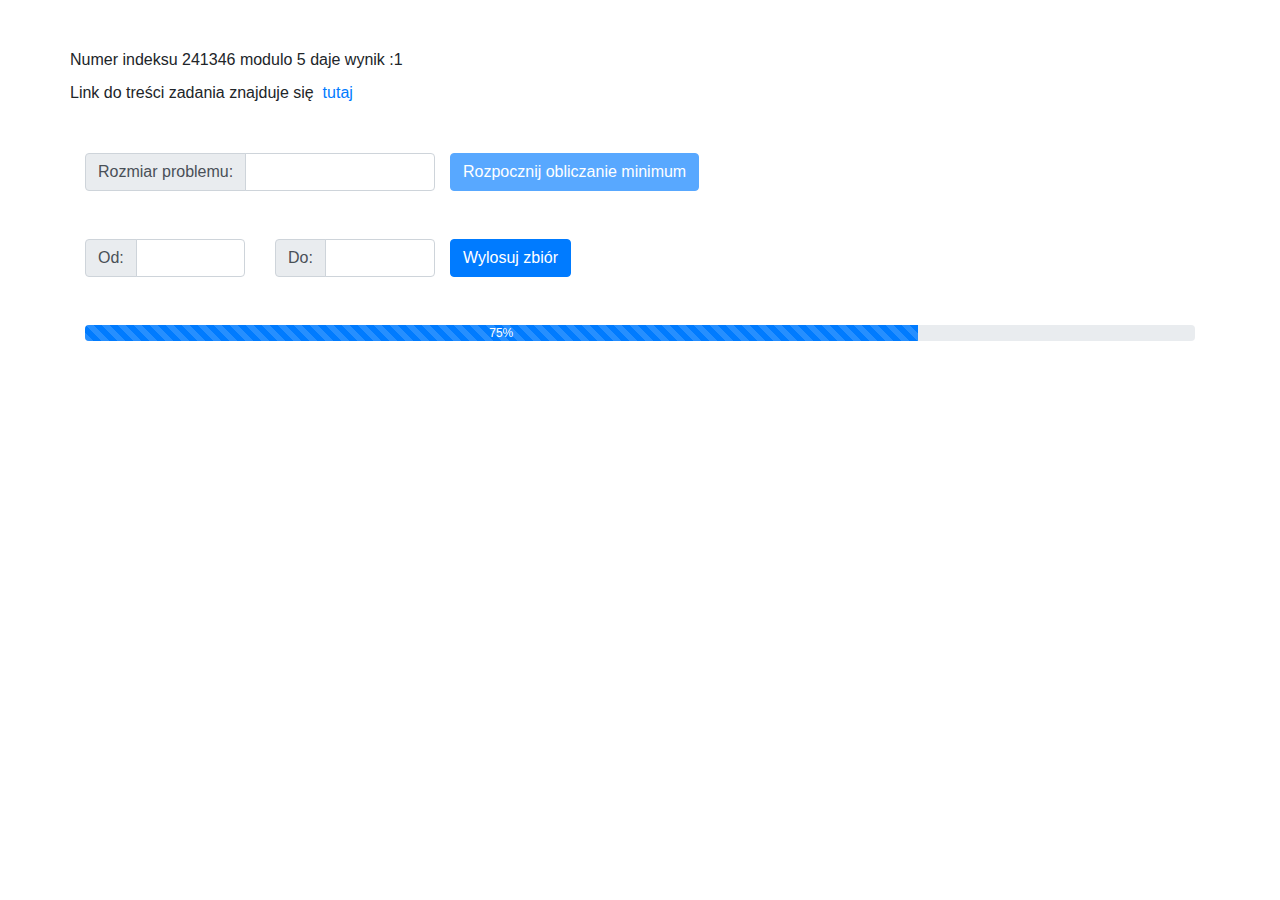
==== zad2/zad2.html @ c472755a "Initial commit" ====
<!DOCTYPE html>
<html>
    <head>
        <script src="./zad2.js"></script>
        <link rel="stylesheet" type="text/css" href="./zad2.css">
        <link rel="stylesheet" href="https://stackpath.bootstrapcdn.com/bootstrap/4.4.1/css/bootstrap.min.css" integrity="sha384-Vkoo8x4CGsO3+Hhxv8T/Q5PaXtkKtu6ug5TOeNV6gBiFeWPGFN9MuhOf23Q9Ifjh" crossorigin="anonymous">
        <title>Zad2</title>
    </head>
    <body>

        <!--Wyliczenie numeru zadania-->
        <div class="container-md mt-5 mb-5" id="exerciseNumberBlock">
            <div class="row">
                Numer indeksu 241346 modulo 5 daje wynik : <span id="exerciseNumberResult"> </span>
                <hr>
            </div>
            <div class="row">
                Link do treści zadania znajduje się <a href="https://app.codility.com/programmers/lessons/17-dynamic_programming/min_abs_sum/" target="_blank">&nbsp; tutaj</a>
            </div>
        </div>

        <!--Przyjęcie rozmiaru problemu i rozpoczęcie obliczeń-->
        <div class="container">
            <div class="row">
                <div class="input-group md-2 col-4">
                    <div class="input-group-prepend">
                        <span class="input-group-text" id="basic-addon3">Rozmiar problemu:</span>
                    </div>
                    <input type="text" class="form-control" id="basic-url" aria-describedby="basic-addon3">
                </div>
                <button type="button" class="btn btn-primary" disabled>Rozpocznij obliczanie minimum</button>
            </div>

            <!--Wybór zakresu losowanych liczb-->
            <div class="row mt-5">

                <!--Zakres od-->
                <div class="input-group md-2 col-2">
                    <div class="input-group-prepend">
                        <span class="input-group-text" id="basic-addon3">Od:</span>
                    </div>
                    <input class="form-control" type="number" id="quantity" name="quantity" min="1" max="5">
                </div>

                <!--Zakres do-->
                <div class="input-group md-2 col-2">
                    <div class="input-group-prepend">
                        <span class="input-group-text" id="basic-addon3">Do:</span>
                    </div>
                    <input class="form-control" type="number" id="quantity" name="quantity" min="1" max="5">
                </div>

                <button type="button" class="btn btn-primary mr-2">Wylosuj zbiór</button>

            </div>
        </div>


        <!--Pasek postępu-->
        <div class="container mt-5">
            <div class="progress">
                <div class="progress-bar progress-bar-striped progress-bar-animated" role="progressbar"  aria-valuenow="75" aria-valuemin="0" aria-valuemax="100" style="width: 75%">75%</div>
            </div>
        </div>


<!-- 
Wyliczenie 

Rozmiar problemu

Przycisk: Losuj

Uruchomić obliczanie jako worker

Zrobić progress bar -->



    </body>
</html>
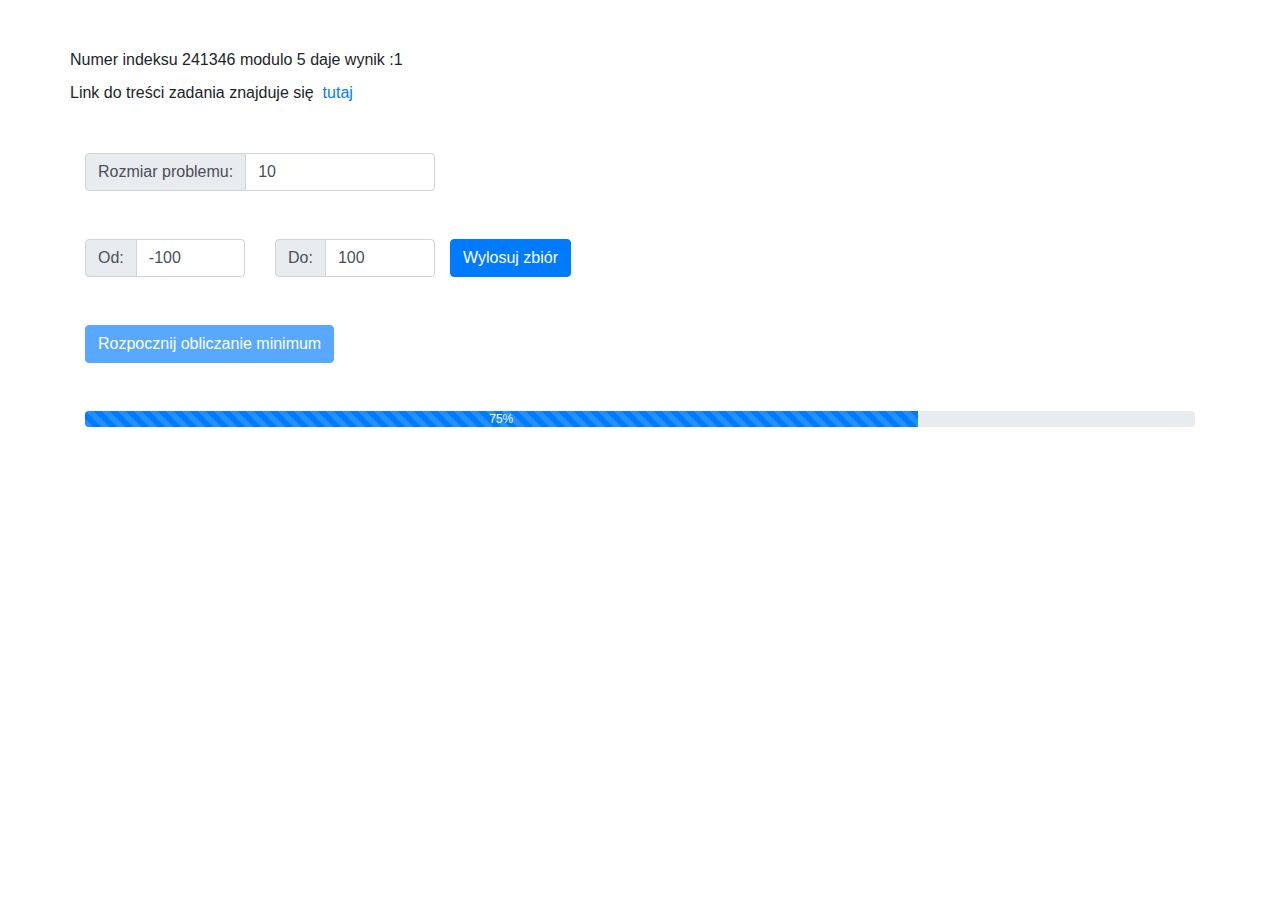
==== commit a7a41b9b: "Added general user interface for exercise numer 1 and 2" ====
--- a/zad2/zad2.html
+++ b/zad2/zad2.html
@@ -19,16 +19,18 @@
             </div>
         </div>
 
-        <!--Przyjęcie rozmiaru problemu i rozpoczęcie obliczeń-->
+        <!--Przyjęcie rozmiaru problemu i zakresów-->
         <div class="container">
+
+            <!--Rozmiar problemu-->
             <div class="row">
                 <div class="input-group md-2 col-4">
                     <div class="input-group-prepend">
                         <span class="input-group-text" id="basic-addon3">Rozmiar problemu:</span>
                     </div>
-                    <input type="text" class="form-control" id="basic-url" aria-describedby="basic-addon3">
+                    <input type="text" class="form-control" value="10" id="problemSizeValue" aria-describedby="basic-addon3">
                 </div>
-                <button type="button" class="btn btn-primary" disabled>Rozpocznij obliczanie minimum</button>
+                
             </div>
 
             <!--Wybór zakresu losowanych liczb-->
@@ -39,7 +41,7 @@
                     <div class="input-group-prepend">
                         <span class="input-group-text" id="basic-addon3">Od:</span>
                     </div>
-                    <input class="form-control" type="number" id="quantity" name="quantity" min="1" max="5">
+                    <input class="form-control" type="number" value="-100" id="minNumberValue" name="quantity" min="-100" max="0">
                 </div>
 
                 <!--Zakres do-->
@@ -47,12 +49,25 @@
                     <div class="input-group-prepend">
                         <span class="input-group-text" id="basic-addon3">Do:</span>
                     </div>
-                    <input class="form-control" type="number" id="quantity" name="quantity" min="1" max="5">
+                    <input class="form-control" type="number" value="100" id="maxNumberValue" name="quantity" min="1" max="100">
                 </div>
 
-                <button type="button" class="btn btn-primary mr-2">Wylosuj zbiór</button>
+                <button type="button" class="btn btn-primary mr-2" id="drawArrayOfNumbers">Wylosuj zbiór</button>
 
             </div>
+
+
+            <!--Rozpoczęcie obliczeń-->
+            <div class="row mt-5">
+
+                <div class="input-group col-5">
+                    <button type="button" class="btn btn-primary" disabled>Rozpocznij obliczanie minimum</button>
+
+                </div>
+
+            </div>
+            
+
         </div>
 
 
@@ -64,16 +79,14 @@
         </div>
 
 
+
+
 <!-- 
-Wyliczenie 
 
-Rozmiar problemu
-
-Przycisk: Losuj
 
 Uruchomić obliczanie jako worker
 
-Zrobić progress bar -->
+ -->
 
 
 
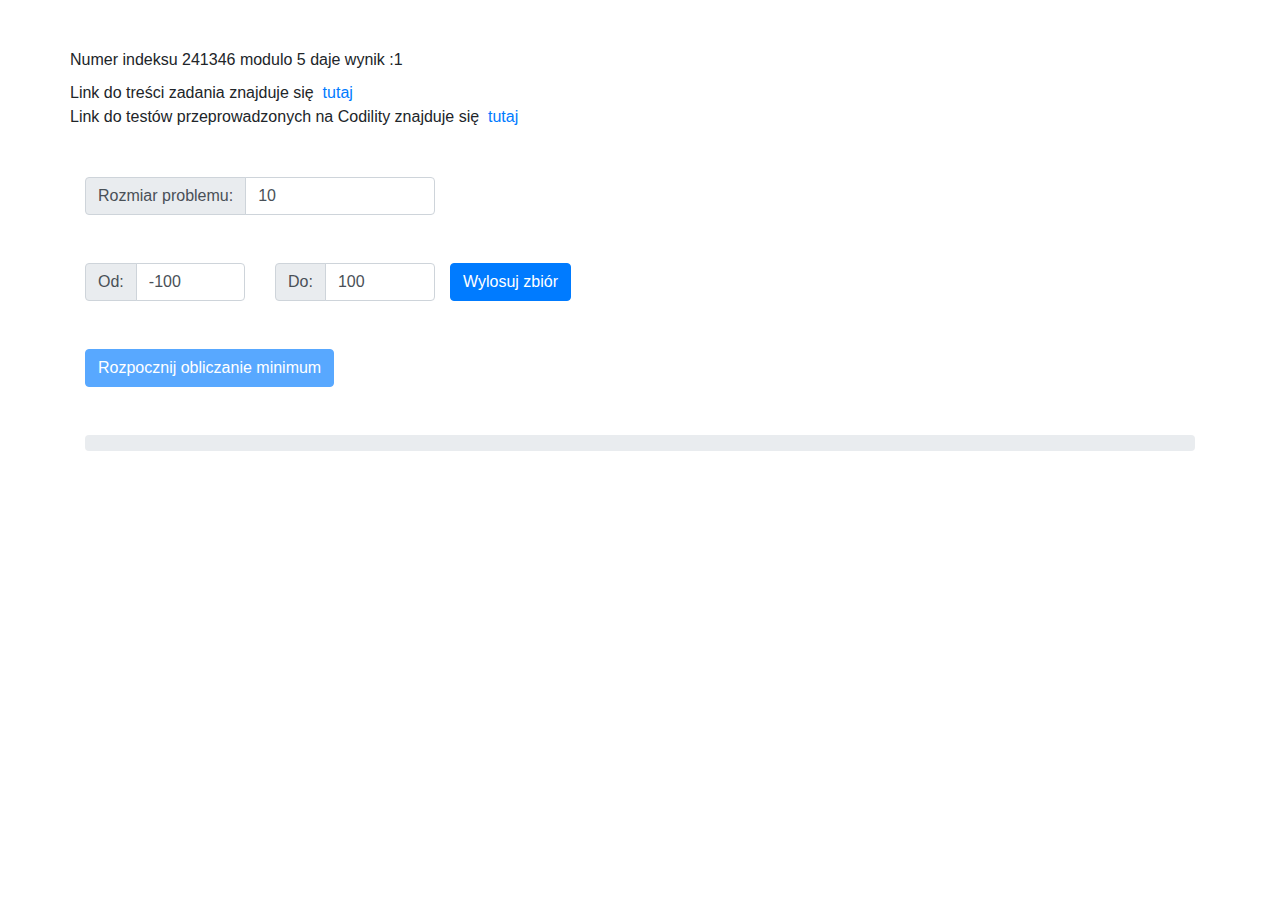
==== commit 3d77adc7: "Finished exercise number 2" ====
--- a/zad2/zad2.html
+++ b/zad2/zad2.html
@@ -1,6 +1,7 @@
 <!DOCTYPE html>
 <html>
     <head>
+        <meta charset="UTF-8">
         <script src="./zad2.js"></script>
         <link rel="stylesheet" type="text/css" href="./zad2.css">
         <link rel="stylesheet" href="https://stackpath.bootstrapcdn.com/bootstrap/4.4.1/css/bootstrap.min.css" integrity="sha384-Vkoo8x4CGsO3+Hhxv8T/Q5PaXtkKtu6ug5TOeNV6gBiFeWPGFN9MuhOf23Q9Ifjh" crossorigin="anonymous">
@@ -8,7 +9,7 @@
     </head>
     <body>
 
-        <!--Wyliczenie numeru zadania-->
+        <!--Wyliczenie numeru zadania i linki-->
         <div class="container-md mt-5 mb-5" id="exerciseNumberBlock">
             <div class="row">
                 Numer indeksu 241346 modulo 5 daje wynik : <span id="exerciseNumberResult"> </span>
@@ -16,6 +17,9 @@
             </div>
             <div class="row">
                 Link do treści zadania znajduje się <a href="https://app.codility.com/programmers/lessons/17-dynamic_programming/min_abs_sum/" target="_blank">&nbsp; tutaj</a>
+            </div>
+            <div class="row">
+                Link do testów przeprowadzonych na Codility znajduje się <a href="https://app.codility.com/c/run/trainingZ6CCYJ-Y24/" target="_blank">&nbsp; tutaj</a>
             </div>
         </div>
 
@@ -59,12 +63,10 @@
 
             <!--Rozpoczęcie obliczeń-->
             <div class="row mt-5">
-
                 <div class="input-group col-5">
-                    <button type="button" class="btn btn-primary" disabled>Rozpocznij obliczanie minimum</button>
+                    <button id="beginSolverButton" type="button" class="btn btn-primary" disabled>Rozpocznij obliczanie minimum</button>
 
                 </div>
-
             </div>
             
 
@@ -74,19 +76,26 @@
         <!--Pasek postępu-->
         <div class="container mt-5">
             <div class="progress">
-                <div class="progress-bar progress-bar-striped progress-bar-animated" role="progressbar"  aria-valuenow="75" aria-valuemin="0" aria-valuemax="100" style="width: 75%">75%</div>
+                <div class="progress-bar progress-bar-striped progress-bar-animated" role="progressbar" id="statusProgressBar"  aria-valuenow="0" aria-valuemin="0" aria-valuemax="100" style="width: 0%">0%</div>
             </div>
         </div>
 
 
+        <div class="container mt-5">
 
+                <!--Uzyskany wynik-->
+                <div class="row" id="resultsBlock">
+                    <div class="card col-12">
+                        <div class="card-body">
+                        <h5 class="card-title">Uzyskany wynik</h5>
 
-<!-- 
-
-
-Uruchomić obliczanie jako worker
-
- -->
+                            <div class="row">
+                                Najniższą wartość jaką udało się uzyskać to: &nbsp;<span id="lowestSumResult"></span>&nbsp;
+                            </div>
+                        </div>
+                    </div>
+                </div>
+        </div>
 
 
 
--- a/zad2/zad2.css
+++ b/zad2/zad2.css
@@ -0,0 +1,10 @@
+#resultsBlock {
+    display: none !important;
+    background-color: lightblue !important;
+}
+
+#lowestSumSequence {
+    word-wrap: break-word !important;
+    line-break: normal !important;
+    display: block !important;
+}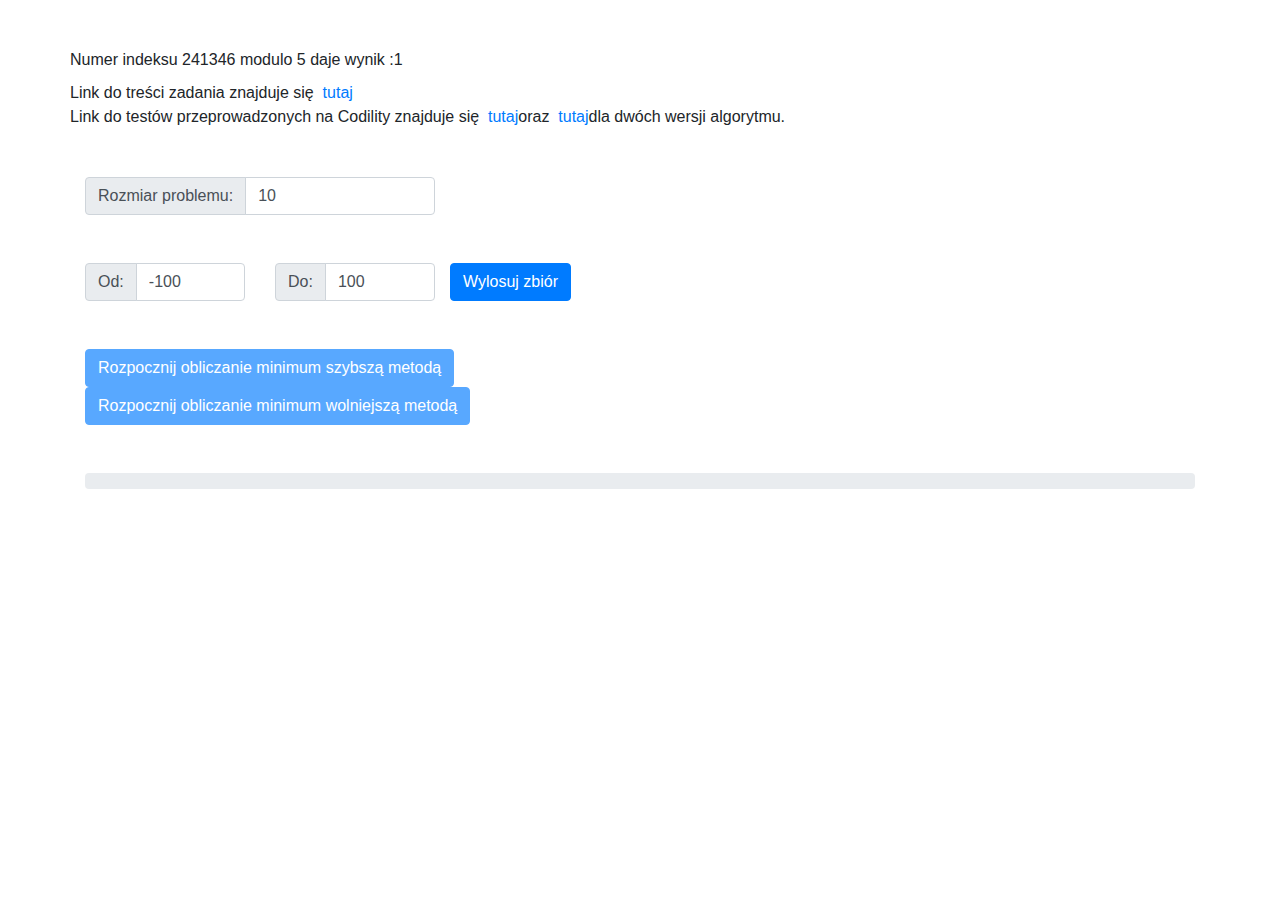
==== commit a9bba3a5: "Added second version of exercise number 2" ====
--- a/zad2/zad2.html
+++ b/zad2/zad2.html
@@ -1,103 +1,123 @@
 <!DOCTYPE html>
 <html>
-    <head>
-        <meta charset="UTF-8">
-        <script src="./zad2.js"></script>
-        <link rel="stylesheet" type="text/css" href="./zad2.css">
-        <link rel="stylesheet" href="https://stackpath.bootstrapcdn.com/bootstrap/4.4.1/css/bootstrap.min.css" integrity="sha384-Vkoo8x4CGsO3+Hhxv8T/Q5PaXtkKtu6ug5TOeNV6gBiFeWPGFN9MuhOf23Q9Ifjh" crossorigin="anonymous">
-        <title>Zad2</title>
-    </head>
-    <body>
 
-        <!--Wyliczenie numeru zadania i linki-->
-        <div class="container-md mt-5 mb-5" id="exerciseNumberBlock">
-            <div class="row">
-                Numer indeksu 241346 modulo 5 daje wynik : <span id="exerciseNumberResult"> </span>
-                <hr>
+<head>
+    <meta charset="UTF-8">
+    <script src="./zad2.js"></script>
+    <link rel="stylesheet" type="text/css" href="./zad2.css">
+    <link rel="stylesheet" href="https://stackpath.bootstrapcdn.com/bootstrap/4.4.1/css/bootstrap.min.css"
+        integrity="sha384-Vkoo8x4CGsO3+Hhxv8T/Q5PaXtkKtu6ug5TOeNV6gBiFeWPGFN9MuhOf23Q9Ifjh" crossorigin="anonymous">
+    <title>Zad2</title>
+</head>
+
+<body>
+
+    <!--Wyliczenie numeru zadania i linki-->
+    <div class="container-md mt-5 mb-5" id="exerciseNumberBlock">
+        <div class="row">
+            Numer indeksu 241346 modulo 5 daje wynik : <span id="exerciseNumberResult"> </span>
+            <hr>
+        </div>
+        <div class="row">
+            Link do treści zadania znajduje się <a
+                href="https://app.codility.com/programmers/lessons/17-dynamic_programming/min_abs_sum/"
+                target="_blank">&nbsp; tutaj</a>
+        </div>
+        <div class="row">
+            Link do testów przeprowadzonych na Codility znajduje się <a
+                href="https://app.codility.com/c/run/trainingZ6CCYJ-Y24/" target="_blank">&nbsp; tutaj</a>
+            oraz <a href="https://app.codility.com/demo/results/training93VJW5-RRZ/" target="_blank">&nbsp; tutaj</a>
+            dla dwóch wersji algorytmu.
+        </div>
+    </div>
+
+    <!--Przyjęcie rozmiaru problemu i zakresów-->
+    <div class="container">
+
+        <!--Rozmiar problemu-->
+        <div class="row">
+            <div class="input-group md-2 col-4">
+                <div class="input-group-prepend">
+                    <span class="input-group-text" id="basic-addon3">Rozmiar problemu:</span>
+                </div>
+                <input type="text" class="form-control" value="10" id="problemSizeValue"
+                    aria-describedby="basic-addon3">
             </div>
-            <div class="row">
-                Link do treści zadania znajduje się <a href="https://app.codility.com/programmers/lessons/17-dynamic_programming/min_abs_sum/" target="_blank">&nbsp; tutaj</a>
-            </div>
-            <div class="row">
-                Link do testów przeprowadzonych na Codility znajduje się <a href="https://app.codility.com/c/run/trainingZ6CCYJ-Y24/" target="_blank">&nbsp; tutaj</a>
-            </div>
+
         </div>
 
-        <!--Przyjęcie rozmiaru problemu i zakresów-->
-        <div class="container">
+        <!--Wybór zakresu losowanych liczb-->
+        <div class="row mt-5">
 
-            <!--Rozmiar problemu-->
-            <div class="row">
-                <div class="input-group md-2 col-4">
-                    <div class="input-group-prepend">
-                        <span class="input-group-text" id="basic-addon3">Rozmiar problemu:</span>
-                    </div>
-                    <input type="text" class="form-control" value="10" id="problemSizeValue" aria-describedby="basic-addon3">
+            <!--Zakres od-->
+            <div class="input-group md-2 col-2">
+                <div class="input-group-prepend">
+                    <span class="input-group-text" id="basic-addon3">Od:</span>
                 </div>
-                
+                <input class="form-control" type="number" value="-100" id="minNumberValue" name="quantity" min="-100"
+                    max="0">
             </div>
 
-            <!--Wybór zakresu losowanych liczb-->
-            <div class="row mt-5">
-
-                <!--Zakres od-->
-                <div class="input-group md-2 col-2">
-                    <div class="input-group-prepend">
-                        <span class="input-group-text" id="basic-addon3">Od:</span>
-                    </div>
-                    <input class="form-control" type="number" value="-100" id="minNumberValue" name="quantity" min="-100" max="0">
+            <!--Zakres do-->
+            <div class="input-group md-2 col-2">
+                <div class="input-group-prepend">
+                    <span class="input-group-text" id="basic-addon3">Do:</span>
                 </div>
-
-                <!--Zakres do-->
-                <div class="input-group md-2 col-2">
-                    <div class="input-group-prepend">
-                        <span class="input-group-text" id="basic-addon3">Do:</span>
-                    </div>
-                    <input class="form-control" type="number" value="100" id="maxNumberValue" name="quantity" min="1" max="100">
-                </div>
-
-                <button type="button" class="btn btn-primary mr-2" id="drawArrayOfNumbers">Wylosuj zbiór</button>
-
+                <input class="form-control" type="number" value="100" id="maxNumberValue" name="quantity" min="1"
+                    max="100">
             </div>
 
-
-            <!--Rozpoczęcie obliczeń-->
-            <div class="row mt-5">
-                <div class="input-group col-5">
-                    <button id="beginSolverButton" type="button" class="btn btn-primary" disabled>Rozpocznij obliczanie minimum</button>
-
-                </div>
-            </div>
-            
+            <button type="button" class="btn btn-primary mr-2" id="drawArrayOfNumbers">Wylosuj zbiór</button>
 
         </div>
 
 
-        <!--Pasek postępu-->
-        <div class="container mt-5">
-            <div class="progress">
-                <div class="progress-bar progress-bar-striped progress-bar-animated" role="progressbar" id="statusProgressBar"  aria-valuenow="0" aria-valuemin="0" aria-valuemax="100" style="width: 0%">0%</div>
+        <!--Rozpoczęcie obliczeń-->
+        <div class="row mt-5">
+            <div class="input-group col-5">
+                <button id="beginSolverFasterButton" type="button" class="btn btn-primary" disabled>Rozpocznij
+                    obliczanie
+                    minimum szybszą metodą</button>
+                <br>
+                <button id="beginSolverSlowerButton" type="button" class="btn btn-primary" disabled>Rozpocznij
+                    obliczanie
+                    minimum wolniejszą metodą</button>
+
             </div>
         </div>
 
 
-        <div class="container mt-5">
+    </div>
 
-                <!--Uzyskany wynik-->
-                <div class="row" id="resultsBlock">
-                    <div class="card col-12">
-                        <div class="card-body">
-                        <h5 class="card-title">Uzyskany wynik</h5>
 
-                            <div class="row">
-                                Najniższą wartość jaką udało się uzyskać to: &nbsp;<span id="lowestSumResult"></span>&nbsp;
-                            </div>
-                        </div>
+    <!--Pasek postępu-->
+    <div class="container mt-5">
+        <div class="progress">
+            <div class="progress-bar progress-bar-striped progress-bar-animated" role="progressbar"
+                id="statusProgressBar" aria-valuenow="0" aria-valuemin="0" aria-valuemax="100" style="width: 0%">0%
+            </div>
+        </div>
+    </div>
+
+
+    <div class="container mt-5">
+
+        <!--Uzyskany wynik-->
+        <div class="row" id="resultsBlock">
+            <div class="card col-12">
+                <div class="card-body">
+                    <h5 class="card-title">Uzyskany wynik</h5>
+
+                    <div class="row">
+                        Najniższą wartość jaką udało się uzyskać to: &nbsp;<span id="lowestSumResult"></span>&nbsp;
                     </div>
                 </div>
+            </div>
         </div>
+    </div>
 
 
 
-    </body>
-</html>
+</body>
+
+</html>